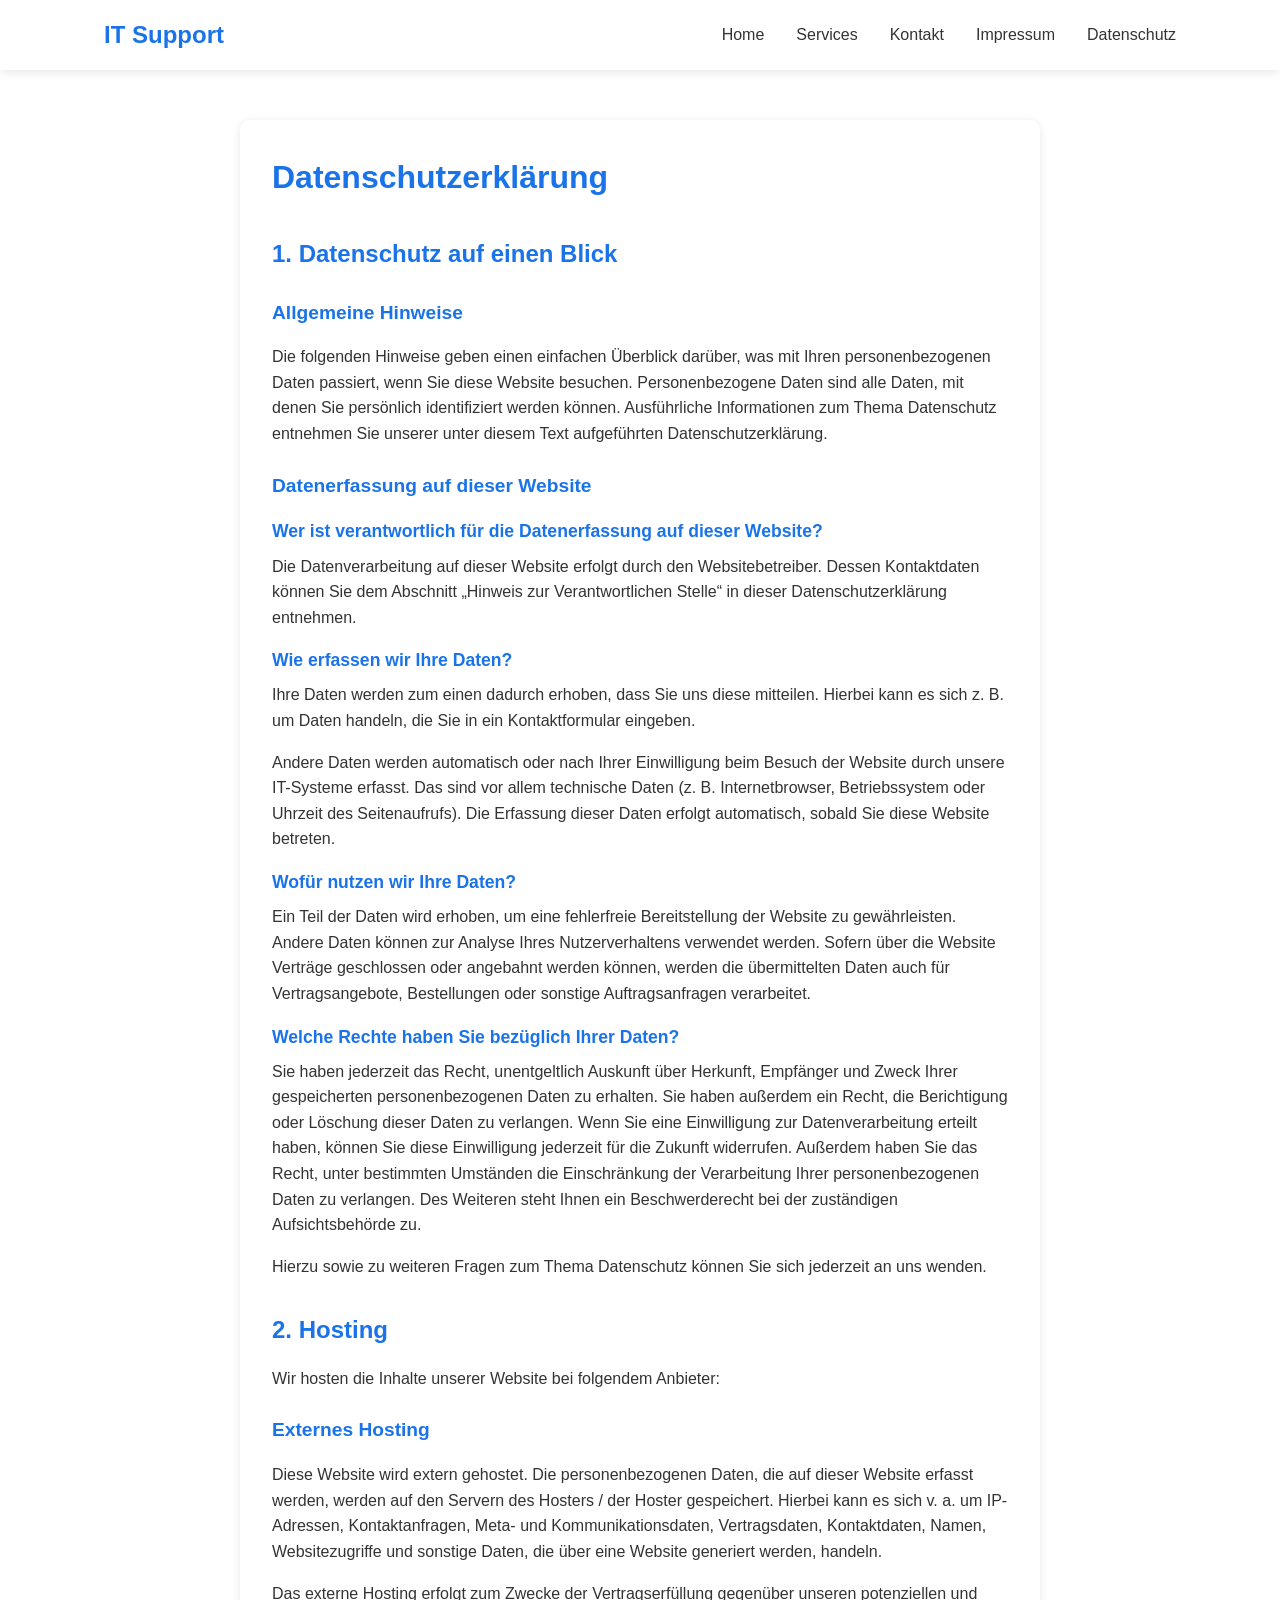
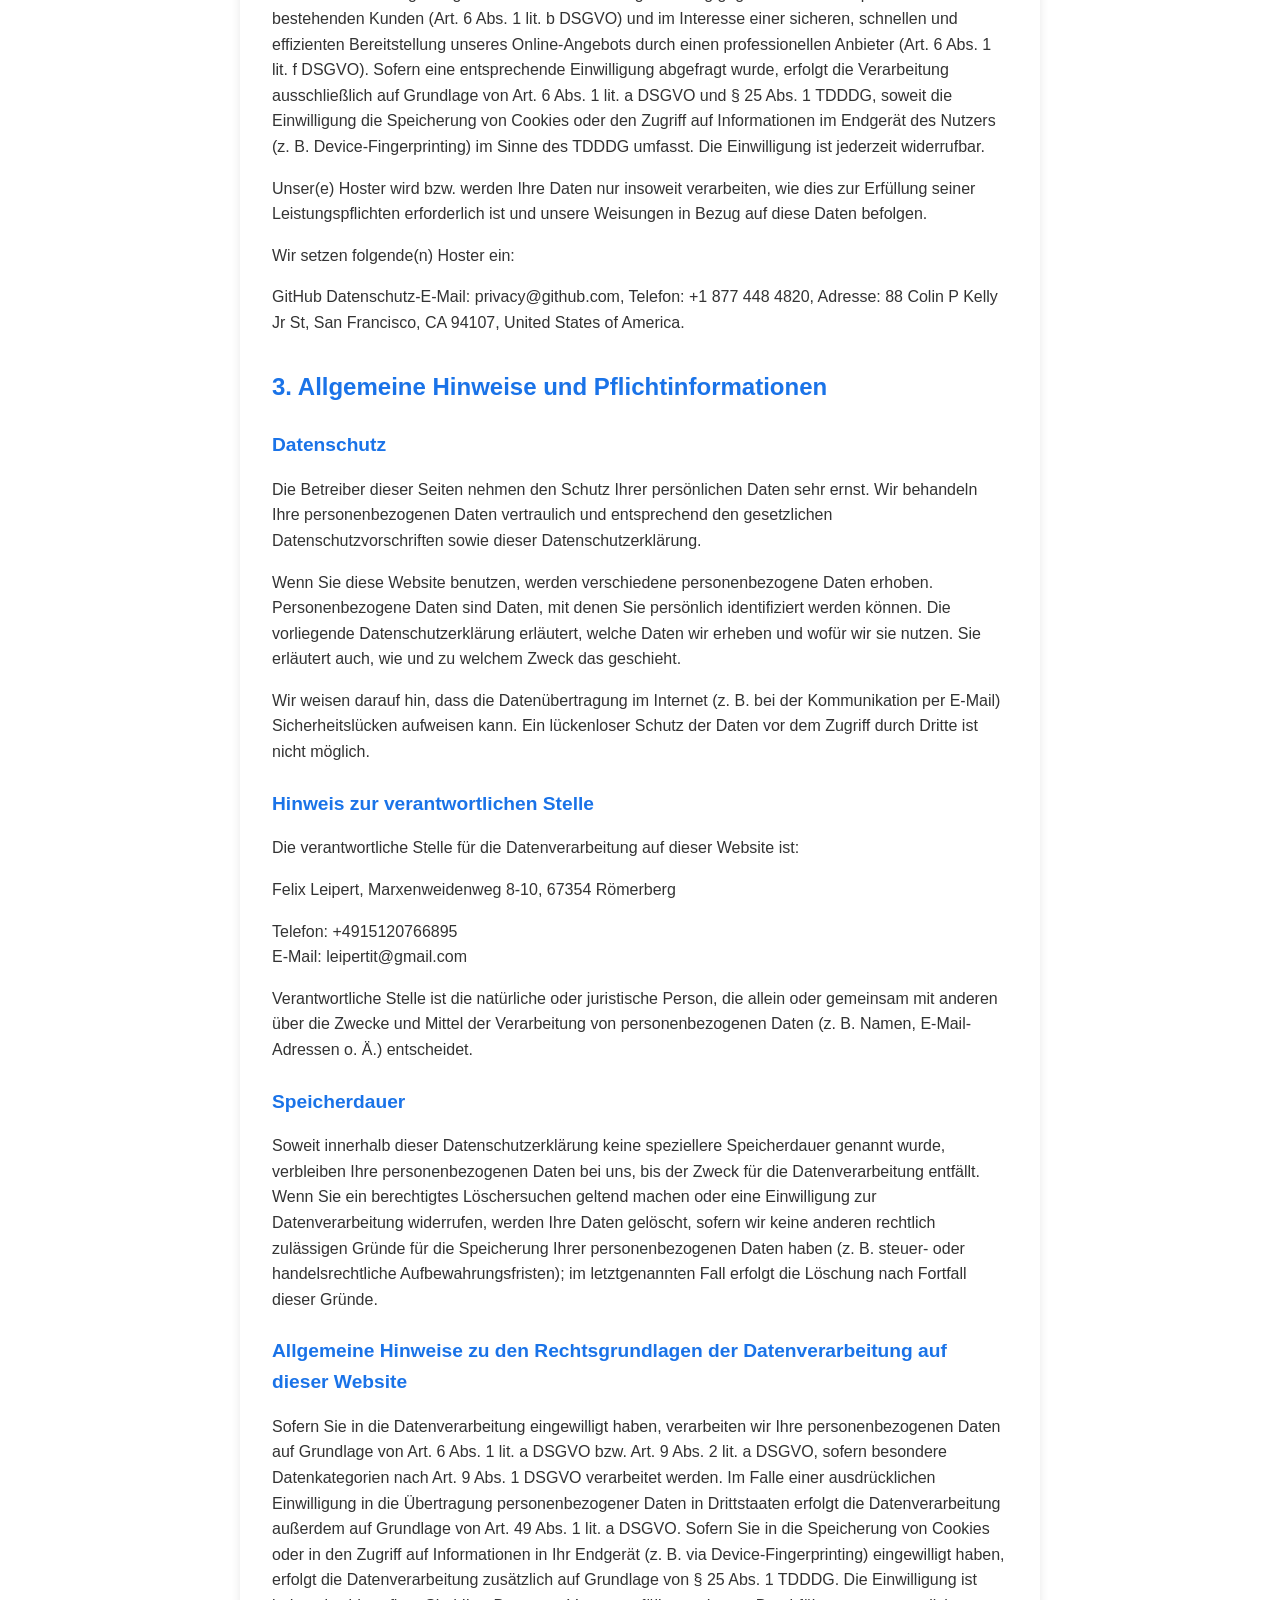
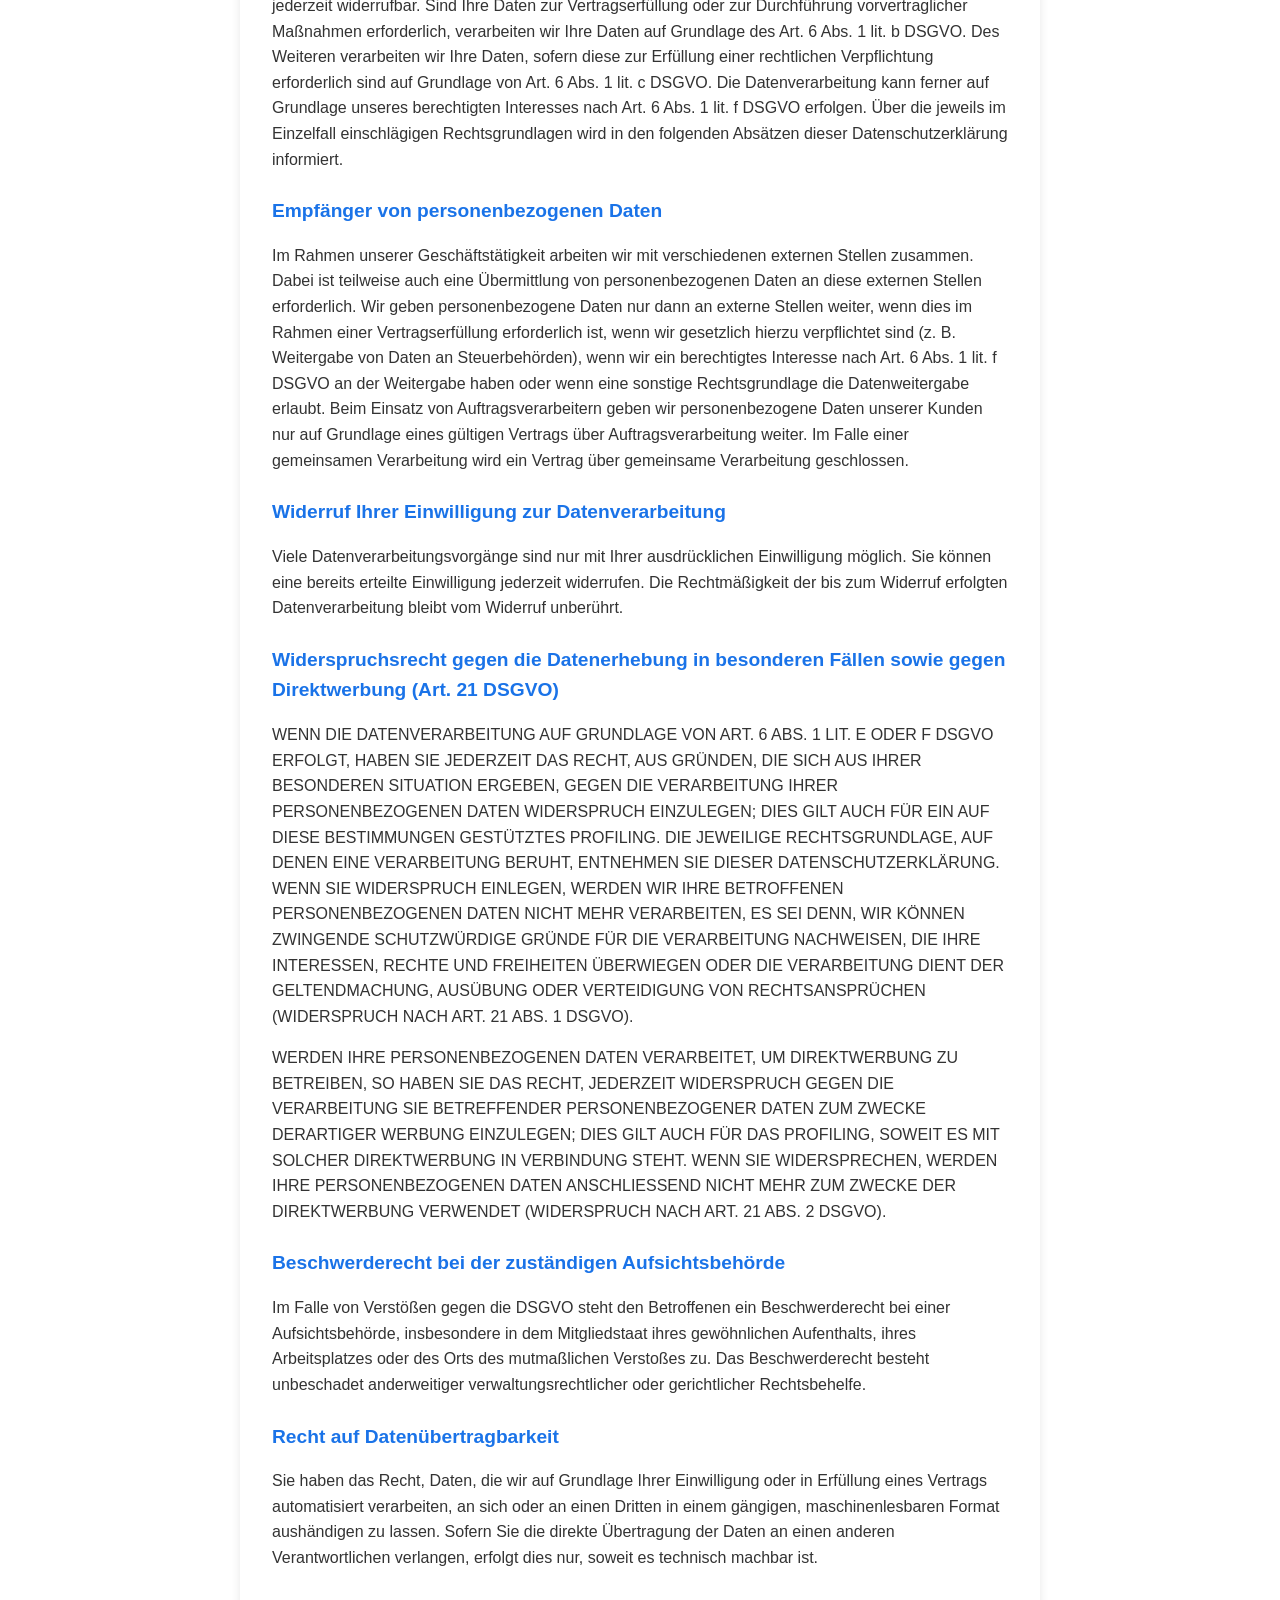
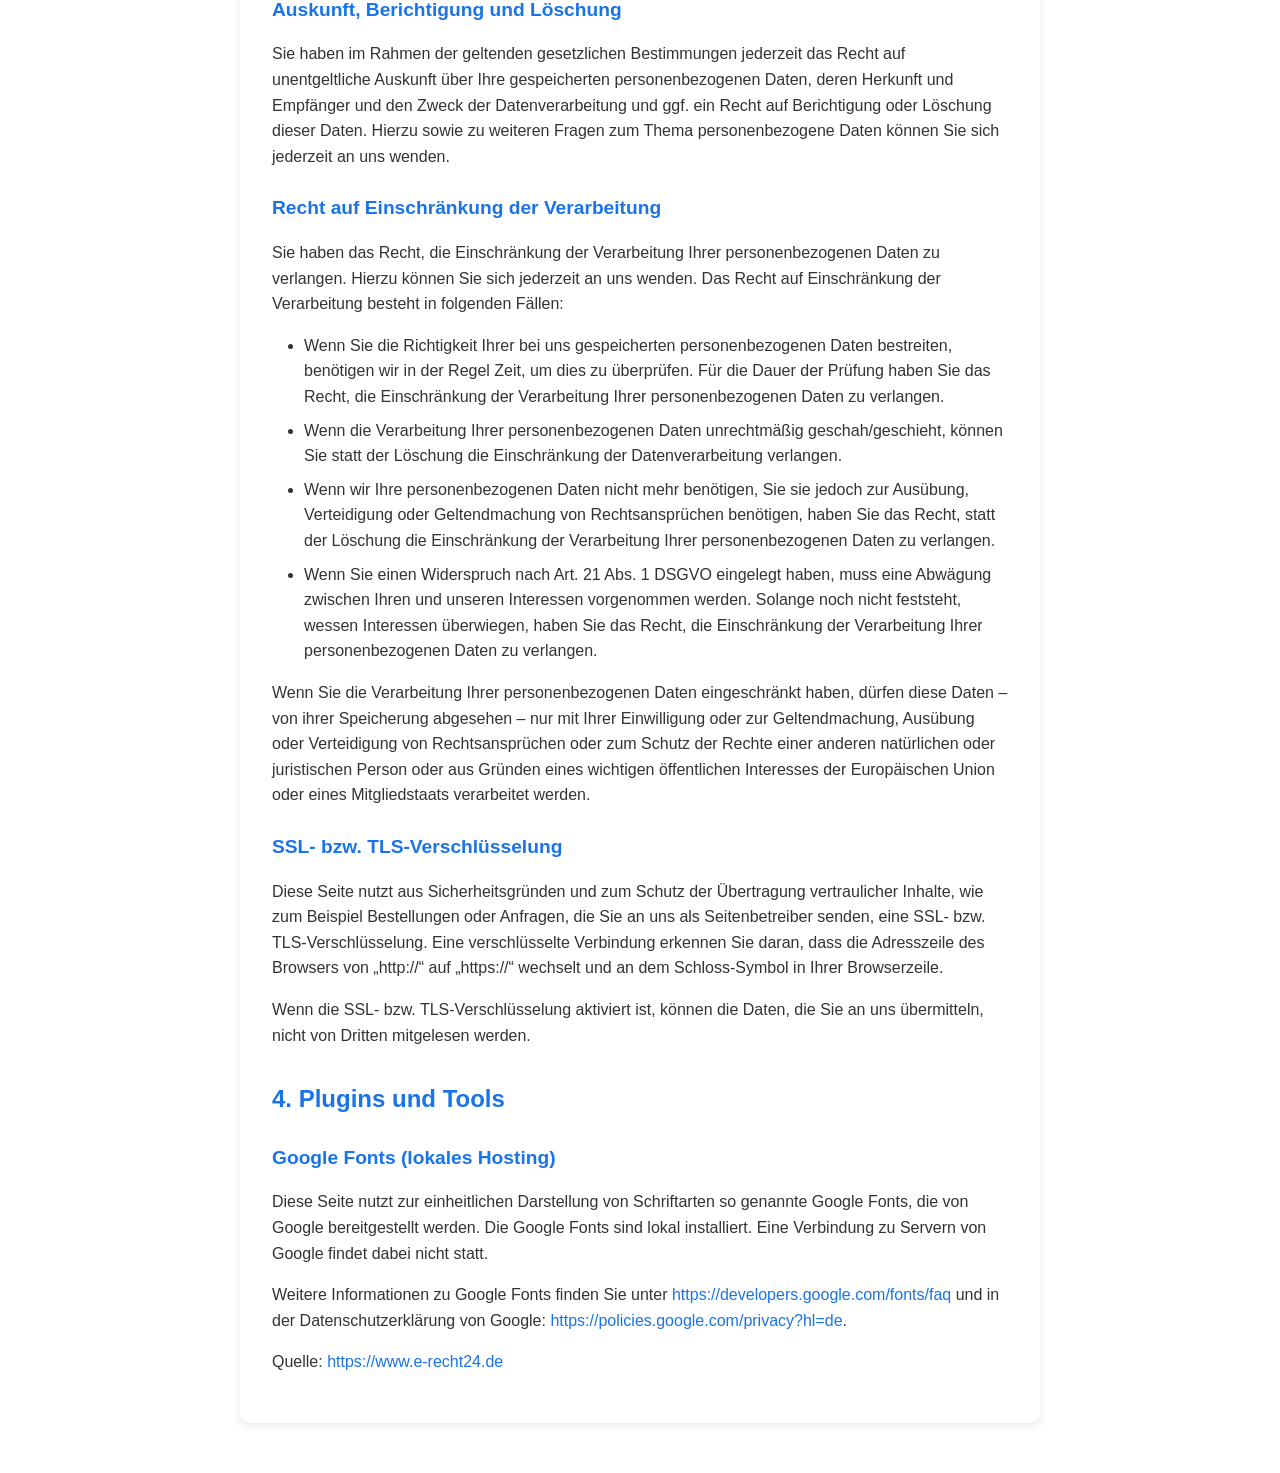
==== datenschutz.html @ c506aec6 "added datenschutz und impressum" ====
<!DOCTYPE html>
<html lang="de">
<head>
    <meta charset="UTF-8">
    <meta name="viewport" content="width=device-width, initial-scale=1.0">
    <title>Datenschutzerklärung - IT Support Services</title>
    <link rel="stylesheet" href="styles.css">
    <style>
        .datenschutz-content {
            max-width: 800px;
            margin: 120px auto 50px;
            padding: 2rem;
            background-color: var(--white);
            border-radius: 10px;
            box-shadow: 0 2px 10px rgba(0,0,0,0.1);
        }

        .datenschutz-content h1 {
            color: var(--primary-blue);
            margin-bottom: 2rem;
        }

        .datenschutz-content h2 {
            color: var(--primary-blue);
            margin: 2rem 0 1rem;
            font-size: 1.5rem;
        }

        .datenschutz-content h3 {
            color: var(--primary-blue);
            margin: 1.5rem 0 1rem;
            font-size: 1.2rem;
        }

        .datenschutz-content h4 {
            color: var(--primary-blue);
            margin: 1rem 0 0.5rem;
            font-size: 1.1rem;
        }

        .datenschutz-content p {
            margin-bottom: 1rem;
            line-height: 1.6;
        }

        .datenschutz-content ul {
            margin: 1rem 0;
            padding-left: 2rem;
        }

        .datenschutz-content li {
            margin-bottom: 0.5rem;
            line-height: 1.6;
        }

        .datenschutz-content a {
            color: var(--primary-blue);
            text-decoration: none;
            transition: color 0.3s ease;
        }

        .datenschutz-content a:hover {
            color: var(--secondary-blue);
        }
    </style>
</head>
<body>
    <header>
        <nav>
            <div class="logo">IT Support</div>
            <div class="hamburger">
                <span></span>
                <span></span>
                <span></span>
            </div>
            <div class="nav-links">
                <a href="index.html#home">Home</a>
                <a href="index.html#services">Services</a>
                <a href="index.html#contact">Kontakt</a>
                <a href="impressum.html">Impressum</a>
                <a href="datenschutz.html">Datenschutz</a>
            </div>
        </nav>
    </header>

    <main class="datenschutz-content">
        <h1>Datenschutz&shy;erkl&auml;rung</h1>
        <h2>1. Datenschutz auf einen Blick</h2>
        <h3>Allgemeine Hinweise</h3>
        <p>Die folgenden Hinweise geben einen einfachen &Uuml;berblick dar&uuml;ber, was mit Ihren personenbezogenen Daten passiert, wenn Sie diese Website besuchen. Personenbezogene Daten sind alle Daten, mit denen Sie pers&ouml;nlich identifiziert werden k&ouml;nnen. Ausf&uuml;hrliche Informationen zum Thema Datenschutz entnehmen Sie unserer unter diesem Text aufgef&uuml;hrten Datenschutzerkl&auml;rung.</p>

        <h3>Datenerfassung auf dieser Website</h3>
        <h4>Wer ist verantwortlich f&uuml;r die Datenerfassung auf dieser Website?</h4>
        <p>Die Datenverarbeitung auf dieser Website erfolgt durch den Websitebetreiber. Dessen Kontaktdaten k&ouml;nnen Sie dem Abschnitt &bdquo;Hinweis zur Verantwortlichen Stelle&ldquo; in dieser Datenschutzerkl&auml;rung entnehmen.</p>

        <h4>Wie erfassen wir Ihre Daten?</h4>
        <p>Ihre Daten werden zum einen dadurch erhoben, dass Sie uns diese mitteilen. Hierbei kann es sich z.&nbsp;B. um Daten handeln, die Sie in ein Kontaktformular eingeben.</p>
        <p>Andere Daten werden automatisch oder nach Ihrer Einwilligung beim Besuch der Website durch unsere IT-Systeme erfasst. Das sind vor allem technische Daten (z.&nbsp;B. Internetbrowser, Betriebssystem oder Uhrzeit des Seitenaufrufs). Die Erfassung dieser Daten erfolgt automatisch, sobald Sie diese Website betreten.</p>

        <h4>Wof&uuml;r nutzen wir Ihre Daten?</h4>
        <p>Ein Teil der Daten wird erhoben, um eine fehlerfreie Bereitstellung der Website zu gew&auml;hrleisten. Andere Daten k&ouml;nnen zur Analyse Ihres Nutzerverhaltens verwendet werden. Sofern &uuml;ber die Website Vertr&auml;ge geschlossen oder angebahnt werden k&ouml;nnen, werden die &uuml;bermittelten Daten auch f&uuml;r Vertragsangebote, Bestellungen oder sonstige Auftragsanfragen verarbeitet.</p>

        <h4>Welche Rechte haben Sie bez&uuml;glich Ihrer Daten?</h4>
        <p>Sie haben jederzeit das Recht, unentgeltlich Auskunft &uuml;ber Herkunft, Empf&auml;nger und Zweck Ihrer gespeicherten personenbezogenen Daten zu erhalten. Sie haben au&szlig;erdem ein Recht, die Berichtigung oder L&ouml;schung dieser Daten zu verlangen. Wenn Sie eine Einwilligung zur Datenverarbeitung erteilt haben, k&ouml;nnen Sie diese Einwilligung jederzeit f&uuml;r die Zukunft widerrufen. Au&szlig;erdem haben Sie das Recht, unter bestimmten Umst&auml;nden die Einschr&auml;nkung der Verarbeitung Ihrer personenbezogenen Daten zu verlangen. Des Weiteren steht Ihnen ein Beschwerderecht bei der zust&auml;ndigen Aufsichtsbeh&ouml;rde zu.</p>
        <p>Hierzu sowie zu weiteren Fragen zum Thema Datenschutz k&ouml;nnen Sie sich jederzeit an uns wenden.</p>

        <h2>2. Hosting</h2>
        <p>Wir hosten die Inhalte unserer Website bei folgendem Anbieter:</p>
        <h3>Externes Hosting</h3>
        <p>Diese Website wird extern gehostet. Die personenbezogenen Daten, die auf dieser Website erfasst werden, werden auf den Servern des Hosters / der Hoster gespeichert. Hierbei kann es sich v.&nbsp;a. um IP-Adressen, Kontaktanfragen, Meta- und Kommunikationsdaten, Vertragsdaten, Kontaktdaten, Namen, Websitezugriffe und sonstige Daten, die &uuml;ber eine Website generiert werden, handeln.</p>
        <p>Das externe Hosting erfolgt zum Zwecke der Vertragserf&uuml;llung gegen&uuml;ber unseren potenziellen und bestehenden Kunden (Art. 6 Abs. 1 lit. b DSGVO) und im Interesse einer sicheren, schnellen und effizienten Bereitstellung unseres Online-Angebots durch einen professionellen Anbieter (Art. 6 Abs. 1 lit. f DSGVO). Sofern eine entsprechende Einwilligung abgefragt wurde, erfolgt die Verarbeitung ausschlie&szlig;lich auf Grundlage von Art. 6 Abs. 1 lit. a DSGVO und &sect; 25 Abs. 1 TDDDG, soweit die Einwilligung die Speicherung von Cookies oder den Zugriff auf Informationen im Endger&auml;t des Nutzers (z.&nbsp;B. Device-Fingerprinting) im Sinne des TDDDG umfasst. Die Einwilligung ist jederzeit widerrufbar.</p>
        <p>Unser(e) Hoster wird bzw. werden Ihre Daten nur insoweit verarbeiten, wie dies zur Erf&uuml;llung seiner Leistungspflichten erforderlich ist und unsere Weisungen in Bezug auf diese Daten befolgen.</p>
        <p>Wir setzen folgende(n) Hoster ein:</p>
        <p>GitHub Datenschutz-E-Mail: privacy@github.com, Telefon: +1 877 448 4820, Adresse: 88 Colin P Kelly Jr St, San Francisco, CA 94107, United States of America.</p>

        <h2>3. Allgemeine Hinweise und Pflicht&shy;informationen</h2>
        <h3>Datenschutz</h3>
        <p>Die Betreiber dieser Seiten nehmen den Schutz Ihrer pers&ouml;nlichen Daten sehr ernst. Wir behandeln Ihre personenbezogenen Daten vertraulich und entsprechend den gesetzlichen Datenschutzvorschriften sowie dieser Datenschutzerkl&auml;rung.</p>
        <p>Wenn Sie diese Website benutzen, werden verschiedene personenbezogene Daten erhoben. Personenbezogene Daten sind Daten, mit denen Sie pers&ouml;nlich identifiziert werden k&ouml;nnen. Die vorliegende Datenschutzerkl&auml;rung erl&auml;utert, welche Daten wir erheben und wof&uuml;r wir sie nutzen. Sie erl&auml;utert auch, wie und zu welchem Zweck das geschieht.</p>
        <p>Wir weisen darauf hin, dass die Daten&uuml;bertragung im Internet (z.&nbsp;B. bei der Kommunikation per E-Mail) Sicherheitsl&uuml;cken aufweisen kann. Ein l&uuml;ckenloser Schutz der Daten vor dem Zugriff durch Dritte ist nicht m&ouml;glich.</p>

        <h3>Hinweis zur verantwortlichen Stelle</h3>
        <p>Die verantwortliche Stelle f&uuml;r die Datenverarbeitung auf dieser Website ist:</p>
        <p>Felix Leipert, Marxenweidenweg 8-10, 67354 R&ouml;merberg</p>
        <p>Telefon: +4915120766895<br />
        E-Mail: leipertit@gmail.com</p>
        <p>Verantwortliche Stelle ist die nat&uuml;rliche oder juristische Person, die allein oder gemeinsam mit anderen &uuml;ber die Zwecke und Mittel der Verarbeitung von personenbezogenen Daten (z.&nbsp;B. Namen, E-Mail-Adressen o. &Auml;.) entscheidet.</p>

        <h3>Speicherdauer</h3>
        <p>Soweit innerhalb dieser Datenschutzerkl&auml;rung keine speziellere Speicherdauer genannt wurde, verbleiben Ihre personenbezogenen Daten bei uns, bis der Zweck f&uuml;r die Datenverarbeitung entf&auml;llt. Wenn Sie ein berechtigtes L&ouml;schersuchen geltend machen oder eine Einwilligung zur Datenverarbeitung widerrufen, werden Ihre Daten gel&ouml;scht, sofern wir keine anderen rechtlich zul&auml;ssigen Gr&uuml;nde f&uuml;r die Speicherung Ihrer personenbezogenen Daten haben (z.&nbsp;B. steuer- oder handelsrechtliche Aufbewahrungsfristen); im letztgenannten Fall erfolgt die L&ouml;schung nach Fortfall dieser Gr&uuml;nde.</p>

        <h3>Allgemeine Hinweise zu den Rechtsgrundlagen der Datenverarbeitung auf dieser Website</h3>
        <p>Sofern Sie in die Datenverarbeitung eingewilligt haben, verarbeiten wir Ihre personenbezogenen Daten auf Grundlage von Art. 6 Abs. 1 lit. a DSGVO bzw. Art. 9 Abs. 2 lit. a DSGVO, sofern besondere Datenkategorien nach Art. 9 Abs. 1 DSGVO verarbeitet werden. Im Falle einer ausdr&uuml;cklichen Einwilligung in die &Uuml;bertragung personenbezogener Daten in Drittstaaten erfolgt die Datenverarbeitung au&szlig;erdem auf Grundlage von Art. 49 Abs. 1 lit. a DSGVO. Sofern Sie in die Speicherung von Cookies oder in den Zugriff auf Informationen in Ihr Endger&auml;t (z.&nbsp;B. via Device-Fingerprinting) eingewilligt haben, erfolgt die Datenverarbeitung zus&auml;tzlich auf Grundlage von &sect; 25 Abs. 1 TDDDG. Die Einwilligung ist jederzeit widerrufbar. Sind Ihre Daten zur Vertragserf&uuml;llung oder zur Durchf&uuml;hrung vorvertraglicher Ma&szlig;nahmen erforderlich, verarbeiten wir Ihre Daten auf Grundlage des Art. 6 Abs. 1 lit. b DSGVO. Des Weiteren verarbeiten wir Ihre Daten, sofern diese zur Erf&uuml;llung einer rechtlichen Verpflichtung erforderlich sind auf Grundlage von Art. 6 Abs. 1 lit. c DSGVO. Die Datenverarbeitung kann ferner auf Grundlage unseres berechtigten Interesses nach Art. 6 Abs. 1 lit. f DSGVO erfolgen. &Uuml;ber die jeweils im Einzelfall einschl&auml;gigen Rechtsgrundlagen wird in den folgenden Abs&auml;tzen dieser Datenschutzerkl&auml;rung informiert.</p>

        <h3>Empf&auml;nger von personenbezogenen Daten</h3>
        <p>Im Rahmen unserer Gesch&auml;ftst&auml;tigkeit arbeiten wir mit verschiedenen externen Stellen zusammen. Dabei ist teilweise auch eine &Uuml;bermittlung von personenbezogenen Daten an diese externen Stellen erforderlich. Wir geben personenbezogene Daten nur dann an externe Stellen weiter, wenn dies im Rahmen einer Vertragserf&uuml;llung erforderlich ist, wenn wir gesetzlich hierzu verpflichtet sind (z.&nbsp;B. Weitergabe von Daten an Steuerbeh&ouml;rden), wenn wir ein berechtigtes Interesse nach Art. 6 Abs. 1 lit. f DSGVO an der Weitergabe haben oder wenn eine sonstige Rechtsgrundlage die Datenweitergabe erlaubt. Beim Einsatz von Auftragsverarbeitern geben wir personenbezogene Daten unserer Kunden nur auf Grundlage eines g&uuml;ltigen Vertrags &uuml;ber Auftragsverarbeitung weiter. Im Falle einer gemeinsamen Verarbeitung wird ein Vertrag &uuml;ber gemeinsame Verarbeitung geschlossen.</p>

        <h3>Widerruf Ihrer Einwilligung zur Datenverarbeitung</h3>
        <p>Viele Datenverarbeitungsvorg&auml;nge sind nur mit Ihrer ausdr&uuml;cklichen Einwilligung m&ouml;glich. Sie k&ouml;nnen eine bereits erteilte Einwilligung jederzeit widerrufen. Die Rechtm&auml;&szlig;igkeit der bis zum Widerruf erfolgten Datenverarbeitung bleibt vom Widerruf unber&uuml;hrt.</p>

        <h3>Widerspruchsrecht gegen die Datenerhebung in besonderen F&auml;llen sowie gegen Direktwerbung (Art. 21 DSGVO)</h3>
        <p>WENN DIE DATENVERARBEITUNG AUF GRUNDLAGE VON ART. 6 ABS. 1 LIT. E ODER F DSGVO ERFOLGT, HABEN SIE JEDERZEIT DAS RECHT, AUS GR&Uuml;NDEN, DIE SICH AUS IHRER BESONDEREN SITUATION ERGEBEN, GEGEN DIE VERARBEITUNG IHRER PERSONENBEZOGENEN DATEN WIDERSPRUCH EINZULEGEN; DIES GILT AUCH F&Uuml;R EIN AUF DIESE BESTIMMUNGEN GEST&Uuml;TZTES PROFILING. DIE JEWEILIGE RECHTSGRUNDLAGE, AUF DENEN EINE VERARBEITUNG BERUHT, ENTNEHMEN SIE DIESER DATENSCHUTZERKL&Auml;RUNG. WENN SIE WIDERSPRUCH EINLEGEN, WERDEN WIR IHRE BETROFFENEN PERSONENBEZOGENEN DATEN NICHT MEHR VERARBEITEN, ES SEI DENN, WIR K&Ouml;NNEN ZWINGENDE SCHUTZW&Uuml;RDIGE GR&Uuml;NDE F&Uuml;R DIE VERARBEITUNG NACHWEISEN, DIE IHRE INTERESSEN, RECHTE UND FREIHEITEN &Uuml;BERWIEGEN ODER DIE VERARBEITUNG DIENT DER GELTENDMACHUNG, AUS&Uuml;BUNG ODER VERTEIDIGUNG VON RECHTSANSPR&Uuml;CHEN (WIDERSPRUCH NACH ART. 21 ABS. 1 DSGVO).</p>
        <p>WERDEN IHRE PERSONENBEZOGENEN DATEN VERARBEITET, UM DIREKTWERBUNG ZU BETREIBEN, SO HABEN SIE DAS RECHT, JEDERZEIT WIDERSPRUCH GEGEN DIE VERARBEITUNG SIE BETREFFENDER PERSONENBEZOGENER DATEN ZUM ZWECKE DERARTIGER WERBUNG EINZULEGEN; DIES GILT AUCH F&Uuml;R DAS PROFILING, SOWEIT ES MIT SOLCHER DIREKTWERBUNG IN VERBINDUNG STEHT. WENN SIE WIDERSPRECHEN, WERDEN IHRE PERSONENBEZOGENEN DATEN ANSCHLIESSEND NICHT MEHR ZUM ZWECKE DER DIREKTWERBUNG VERWENDET (WIDERSPRUCH NACH ART. 21 ABS. 2 DSGVO).</p>

        <h3>Beschwerde&shy;recht bei der zust&auml;ndigen Aufsichts&shy;beh&ouml;rde</h3>
        <p>Im Falle von Verst&ouml;&szlig;en gegen die DSGVO steht den Betroffenen ein Beschwerderecht bei einer Aufsichtsbeh&ouml;rde, insbesondere in dem Mitgliedstaat ihres gew&ouml;hnlichen Aufenthalts, ihres Arbeitsplatzes oder des Orts des mutma&szlig;lichen Versto&szlig;es zu. Das Beschwerderecht besteht unbeschadet anderweitiger verwaltungsrechtlicher oder gerichtlicher Rechtsbehelfe.</p>

        <h3>Recht auf Daten&shy;&uuml;bertrag&shy;barkeit</h3>
        <p>Sie haben das Recht, Daten, die wir auf Grundlage Ihrer Einwilligung oder in Erf&uuml;llung eines Vertrags automatisiert verarbeiten, an sich oder an einen Dritten in einem g&auml;ngigen, maschinenlesbaren Format aush&auml;ndigen zu lassen. Sofern Sie die direkte &Uuml;bertragung der Daten an einen anderen Verantwortlichen verlangen, erfolgt dies nur, soweit es technisch machbar ist.</p>

        <h3>Auskunft, Berichtigung und L&ouml;schung</h3>
        <p>Sie haben im Rahmen der geltenden gesetzlichen Bestimmungen jederzeit das Recht auf unentgeltliche Auskunft &uuml;ber Ihre gespeicherten personenbezogenen Daten, deren Herkunft und Empf&auml;nger und den Zweck der Datenverarbeitung und ggf. ein Recht auf Berichtigung oder L&ouml;schung dieser Daten. Hierzu sowie zu weiteren Fragen zum Thema personenbezogene Daten k&ouml;nnen Sie sich jederzeit an uns wenden.</p>

        <h3>Recht auf Einschr&auml;nkung der Verarbeitung</h3>
        <p>Sie haben das Recht, die Einschr&auml;nkung der Verarbeitung Ihrer personenbezogenen Daten zu verlangen. Hierzu k&ouml;nnen Sie sich jederzeit an uns wenden. Das Recht auf Einschr&auml;nkung der Verarbeitung besteht in folgenden F&auml;llen:</p>
        <ul>
            <li>Wenn Sie die Richtigkeit Ihrer bei uns gespeicherten personenbezogenen Daten bestreiten, ben&ouml;tigen wir in der Regel Zeit, um dies zu &uuml;berpr&uuml;fen. F&uuml;r die Dauer der Pr&uuml;fung haben Sie das Recht, die Einschr&auml;nkung der Verarbeitung Ihrer personenbezogenen Daten zu verlangen.</li>
            <li>Wenn die Verarbeitung Ihrer personenbezogenen Daten unrechtm&auml;&szlig;ig geschah/geschieht, k&ouml;nnen Sie statt der L&ouml;schung die Einschr&auml;nkung der Datenverarbeitung verlangen.</li>
            <li>Wenn wir Ihre personenbezogenen Daten nicht mehr ben&ouml;tigen, Sie sie jedoch zur Aus&uuml;bung, Verteidigung oder Geltendmachung von Rechtsanspr&uuml;chen ben&ouml;tigen, haben Sie das Recht, statt der L&ouml;schung die Einschr&auml;nkung der Verarbeitung Ihrer personenbezogenen Daten zu verlangen.</li>
            <li>Wenn Sie einen Widerspruch nach Art. 21 Abs. 1 DSGVO eingelegt haben, muss eine Abw&auml;gung zwischen Ihren und unseren Interessen vorgenommen werden. Solange noch nicht feststeht, wessen Interessen &uuml;berwiegen, haben Sie das Recht, die Einschr&auml;nkung der Verarbeitung Ihrer personenbezogenen Daten zu verlangen.</li>
        </ul>
        <p>Wenn Sie die Verarbeitung Ihrer personenbezogenen Daten eingeschr&auml;nkt haben, d&uuml;rfen diese Daten &ndash; von ihrer Speicherung abgesehen &ndash; nur mit Ihrer Einwilligung oder zur Geltendmachung, Aus&uuml;bung oder Verteidigung von Rechtsanspr&uuml;chen oder zum Schutz der Rechte einer anderen nat&uuml;rlichen oder juristischen Person oder aus Gr&uuml;nden eines wichtigen &ouml;ffentlichen Interesses der Europ&auml;ischen Union oder eines Mitgliedstaats verarbeitet werden.</p>

        <h3>SSL- bzw. TLS-Verschl&uuml;sselung</h3>
        <p>Diese Seite nutzt aus Sicherheitsgr&uuml;nden und zum Schutz der &Uuml;bertragung vertraulicher Inhalte, wie zum Beispiel Bestellungen oder Anfragen, die Sie an uns als Seitenbetreiber senden, eine SSL- bzw. TLS-Verschl&uuml;sselung. Eine verschl&uuml;sselte Verbindung erkennen Sie daran, dass die Adresszeile des Browsers von &bdquo;http://&ldquo; auf &bdquo;https://&ldquo; wechselt und an dem Schloss-Symbol in Ihrer Browserzeile.</p>
        <p>Wenn die SSL- bzw. TLS-Verschl&uuml;sselung aktiviert ist, k&ouml;nnen die Daten, die Sie an uns &uuml;bermitteln, nicht von Dritten mitgelesen werden.</p>

        <h2>4. Plugins und Tools</h2>
        <h3>Google Fonts (lokales Hosting)</h3>
        <p>Diese Seite nutzt zur einheitlichen Darstellung von Schriftarten so genannte Google Fonts, die von Google bereitgestellt werden. Die Google Fonts sind lokal installiert. Eine Verbindung zu Servern von Google findet dabei nicht statt.</p>
        <p>Weitere Informationen zu Google Fonts finden Sie unter <a href="https://developers.google.com/fonts/faq" target="_blank" rel="noopener noreferrer">https://developers.google.com/fonts/faq</a> und in der Datenschutzerkl&auml;rung von Google: <a href="https://policies.google.com/privacy?hl=de" target="_blank" rel="noopener noreferrer">https://policies.google.com/privacy?hl=de</a>.</p>

        <p>Quelle: <a href="https://www.e-recht24.de">https://www.e-recht24.de</a></p>
    </main>

    <script src="script.js"></script>
</body>
</html>
---- styles.css ----
html {
    scroll-behavior: smooth;
}

:root {
    --primary-blue: #1a73e8;
    --secondary-blue: #4285f4;
    --light-blue: #e8f0fe;
    --white: #ffffff;
}

* {
    margin: 0;
    padding: 0;
    box-sizing: border-box;
    font-family: 'Segoe UI', Arial, sans-serif;
}

body {
    background-color: var(--white);
    color: #333;
    line-height: 1.6;
}

/* Header Styles */
header {
    background-color: var(--white);
    box-shadow: 0 2px 10px rgba(0,0,0,0.1);
    position: fixed;
    width: 100%;
    top: 0;
    z-index: 1000;
}

nav {
    display: flex;
    justify-content: space-between;
    align-items: center;
    padding: 1rem 5%;
    max-width: 1200px;
    margin: 0 auto;
}

.logo {
    font-size: 1.5rem;
    font-weight: bold;
    color: var(--primary-blue);
}

.hamburger {
    display: none;
    flex-direction: column;
    gap: 6px;
    cursor: pointer;
}

.hamburger span {
    width: 30px;
    height: 3px;
    background-color: var(--primary-blue);
    transition: all 0.3s ease;
}

.nav-links {
    display: flex;
    gap: 2rem;
}

.nav-links a {
    text-decoration: none;
    color: #333;
    transition: color 0.3s ease;
}

.nav-links a:hover {
    color: var(--primary-blue);
}

/* Hero Section */
.hero {
    height: 100vh;
    display: flex;
    align-items: center;
    justify-content: center;
    text-align: center;
    padding: 0 1rem;
    background: linear-gradient(135deg, var(--light-blue) 0%, var(--white) 100%);
}

.hero-content {
    max-width: 800px;
    animation: fadeIn 1s ease-out;
}

.hero h1 {
    font-size: 3rem;
    color: var(--primary-blue);
    margin-bottom: 1rem;
}

.hero p {
    font-size: 1.2rem;
    margin-bottom: 2rem;
}

/* Services Section */
.services {
    padding: 5rem 1rem;
    background-color: var(--white);
}

.services-grid {
    display: grid;
    grid-template-columns: repeat(auto-fit, minmax(250px, 1fr));
    gap: 2rem;
    max-width: 1200px;
    margin: 0 auto;
}

.service-card {
    background: var(--white);
    padding: 2rem;
    border-radius: 10px;
    box-shadow: 0 4px 6px rgba(0,0,0,0.1);
    transition: transform 0.3s ease;
}

.service-card:hover {
    transform: translateY(-5px);
}

.image-placeholder {
    width: 100%;
    height: 200px;
    background-color: var(--light-blue);
    border-radius: 5px;
    margin-bottom: 1rem;
    display: flex;
    align-items: center;
    justify-content: center;
}

.image-placeholder i {
    font-size: 4rem;
    color: var(--primary-blue);
}

/* Contact Section */
.contact {
    background-color: var(--light-blue);
    padding: 5rem 1rem;
    text-align: center;
}

.contact-form {
    max-width: 600px;
    margin: 0 auto;
}

.contact-form input,
.contact-form textarea {
    width: 100%;
    padding: 0.8rem;
    margin-bottom: 1rem;
    border: 1px solid #ddd;
    border-radius: 5px;
}

.btn {
    background-color: var(--primary-blue);
    color: var(--white);
    padding: 0.8rem 2rem;
    border: none;
    border-radius: 5px;
    cursor: pointer;
    transition: background-color 0.3s ease;
}

.btn:hover {
    background-color: var(--secondary-blue);
}

/* Animations */
@keyframes fadeIn {
    from {
        opacity: 0;
        transform: translateY(20px);
    }
    to {
        opacity: 1;
        transform: translateY(0);
    }
}

/* Responsive Design */
@media (max-width: 768px) {
    .hamburger {
        display: flex;
    }

    .nav-links {
        display: none;
        position: absolute;
        top: 100%;
        left: 0;
        width: 100%;
        background-color: var(--white);
        padding: 1rem;
        flex-direction: column;
        align-items: center;
        box-shadow: 0 2px 10px rgba(0,0,0,0.1);
    }

    .nav-links.active {
        display: flex;
    }

    .hero h1 {
        font-size: 2rem;
    }

    .services-grid {
        grid-template-columns: 1fr;
    }
}
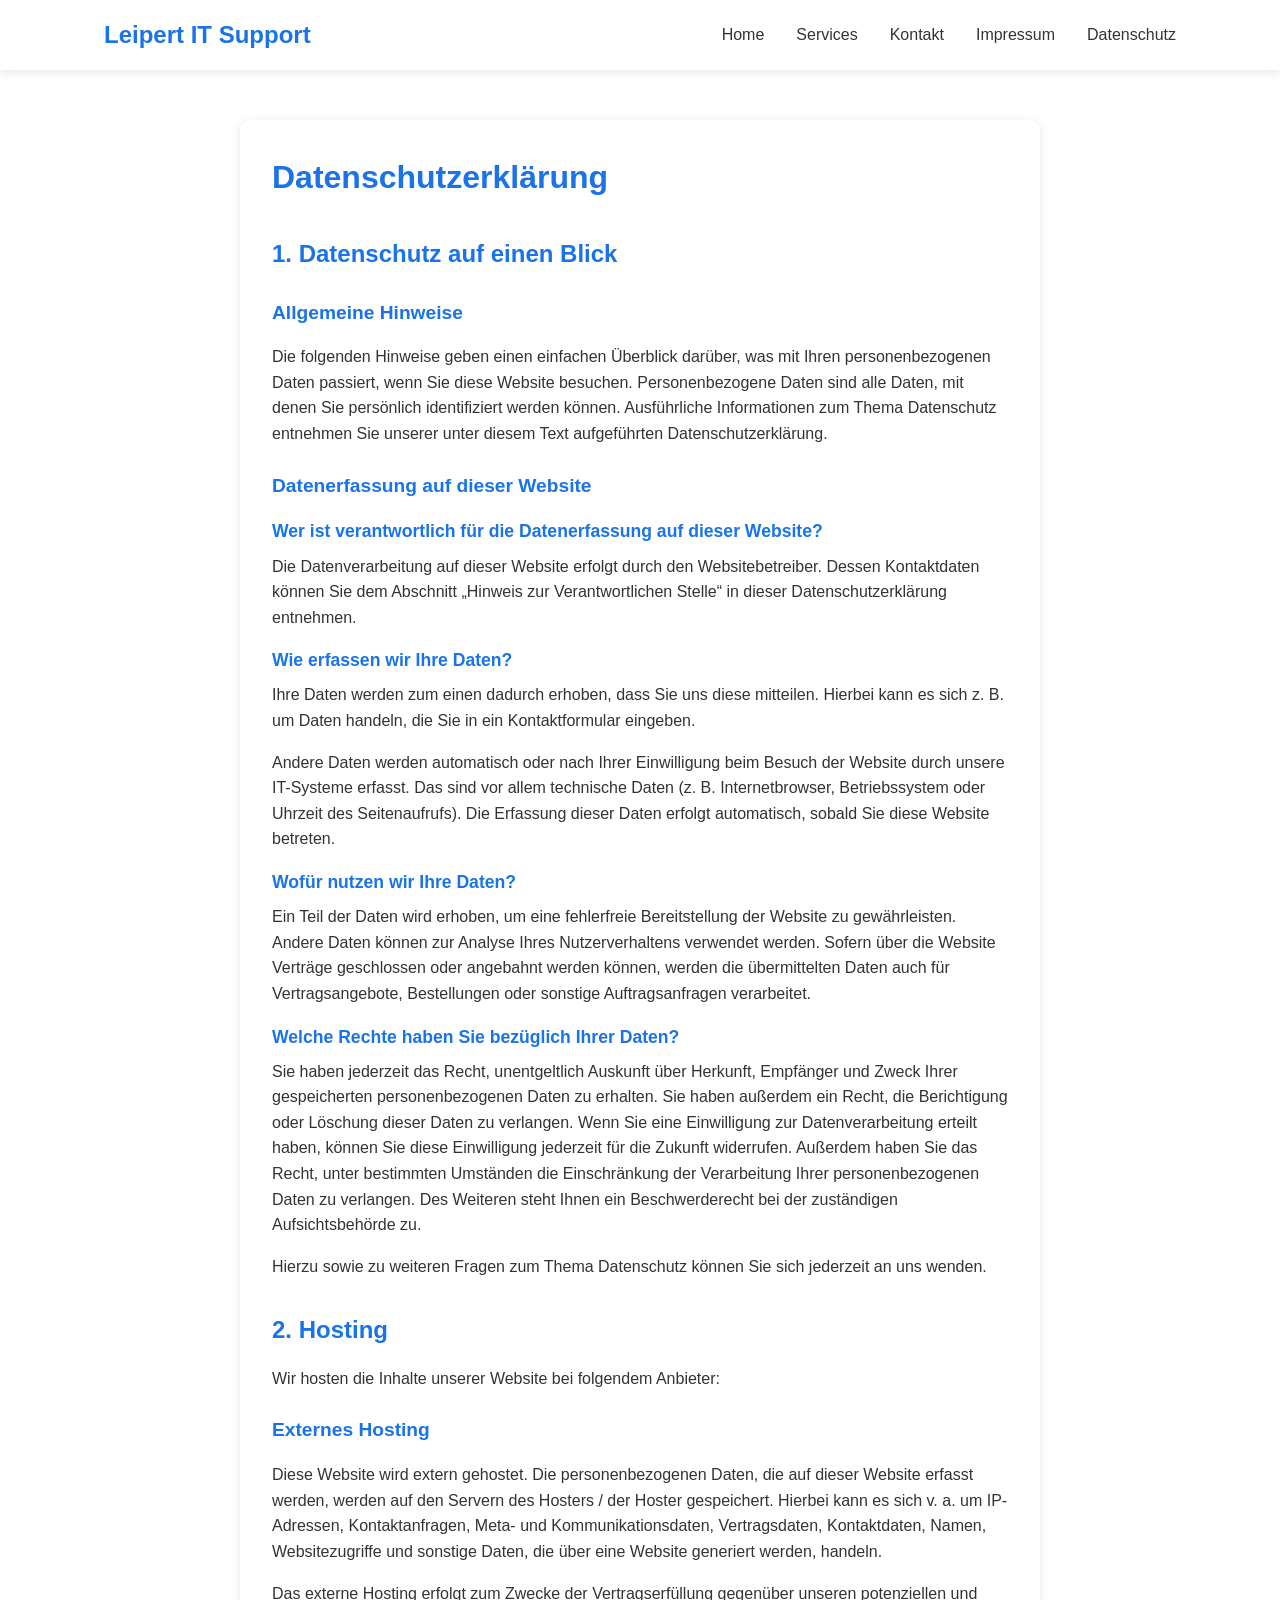
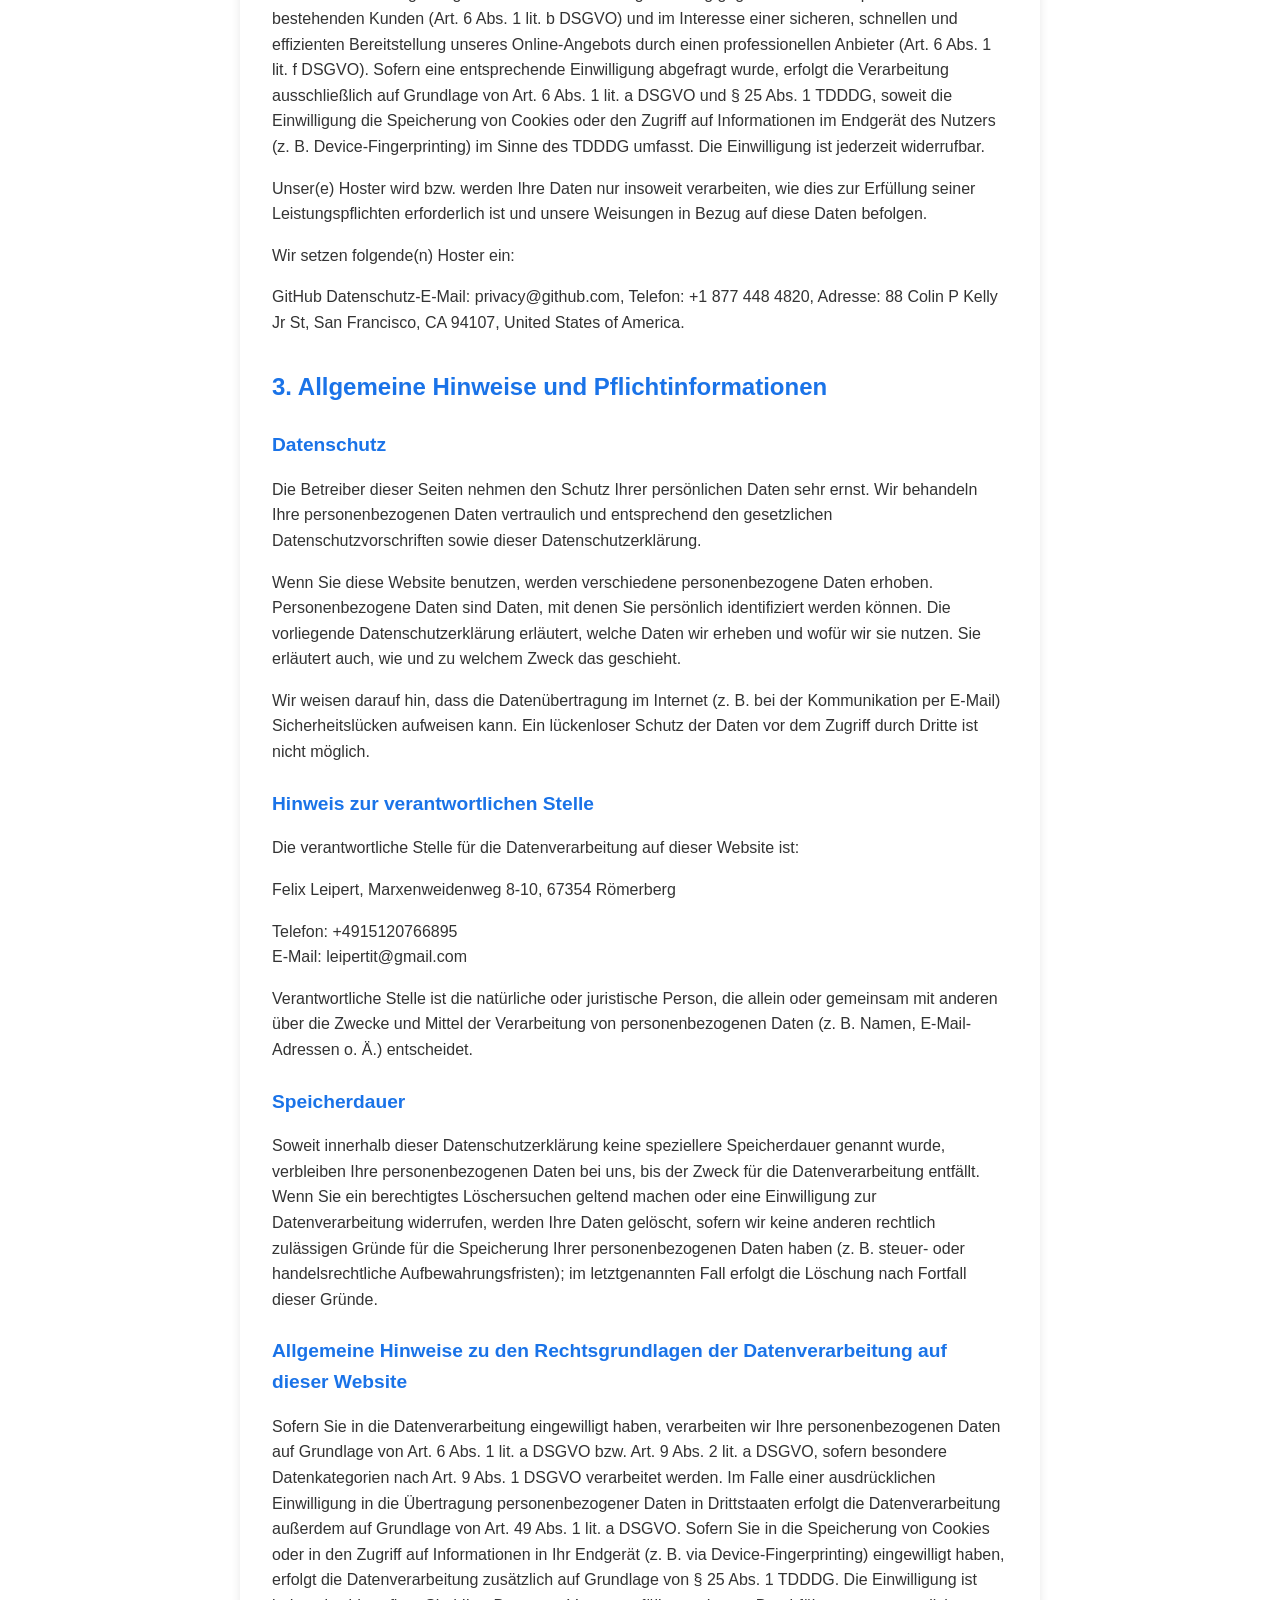
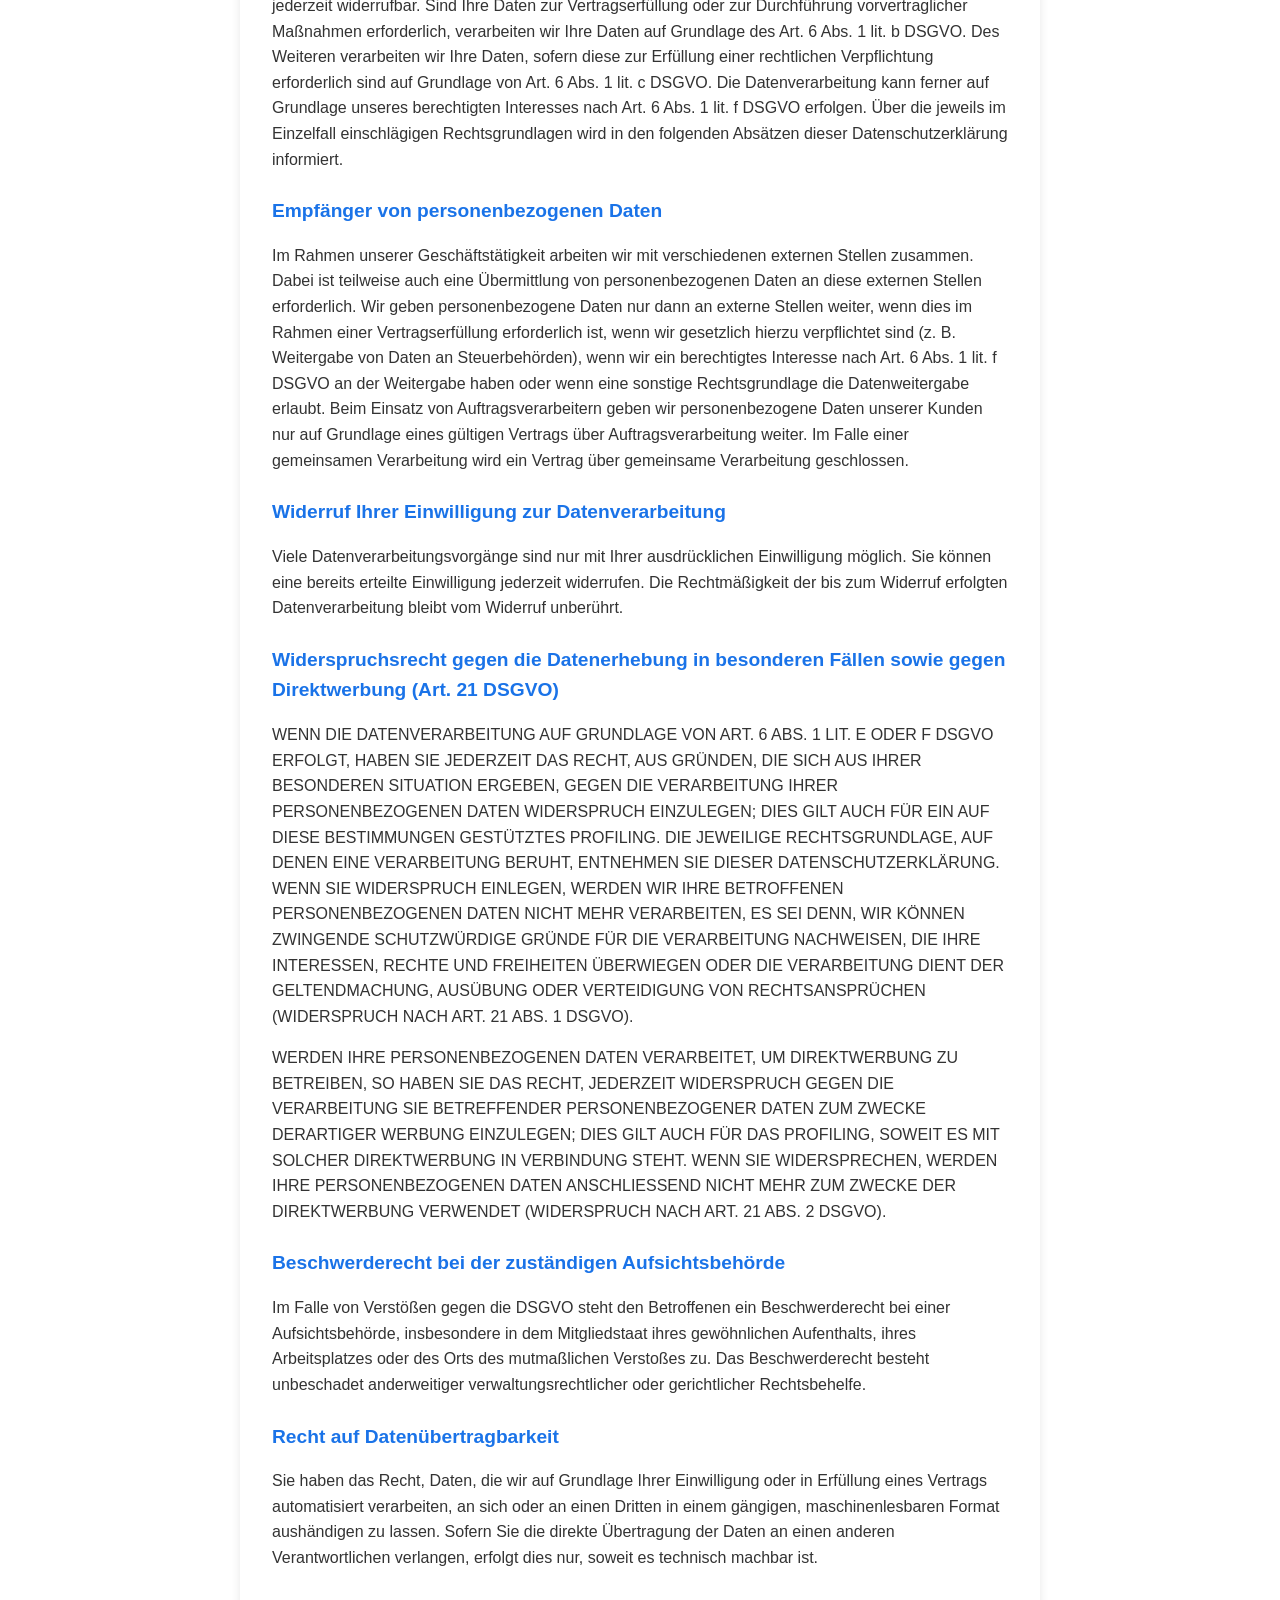
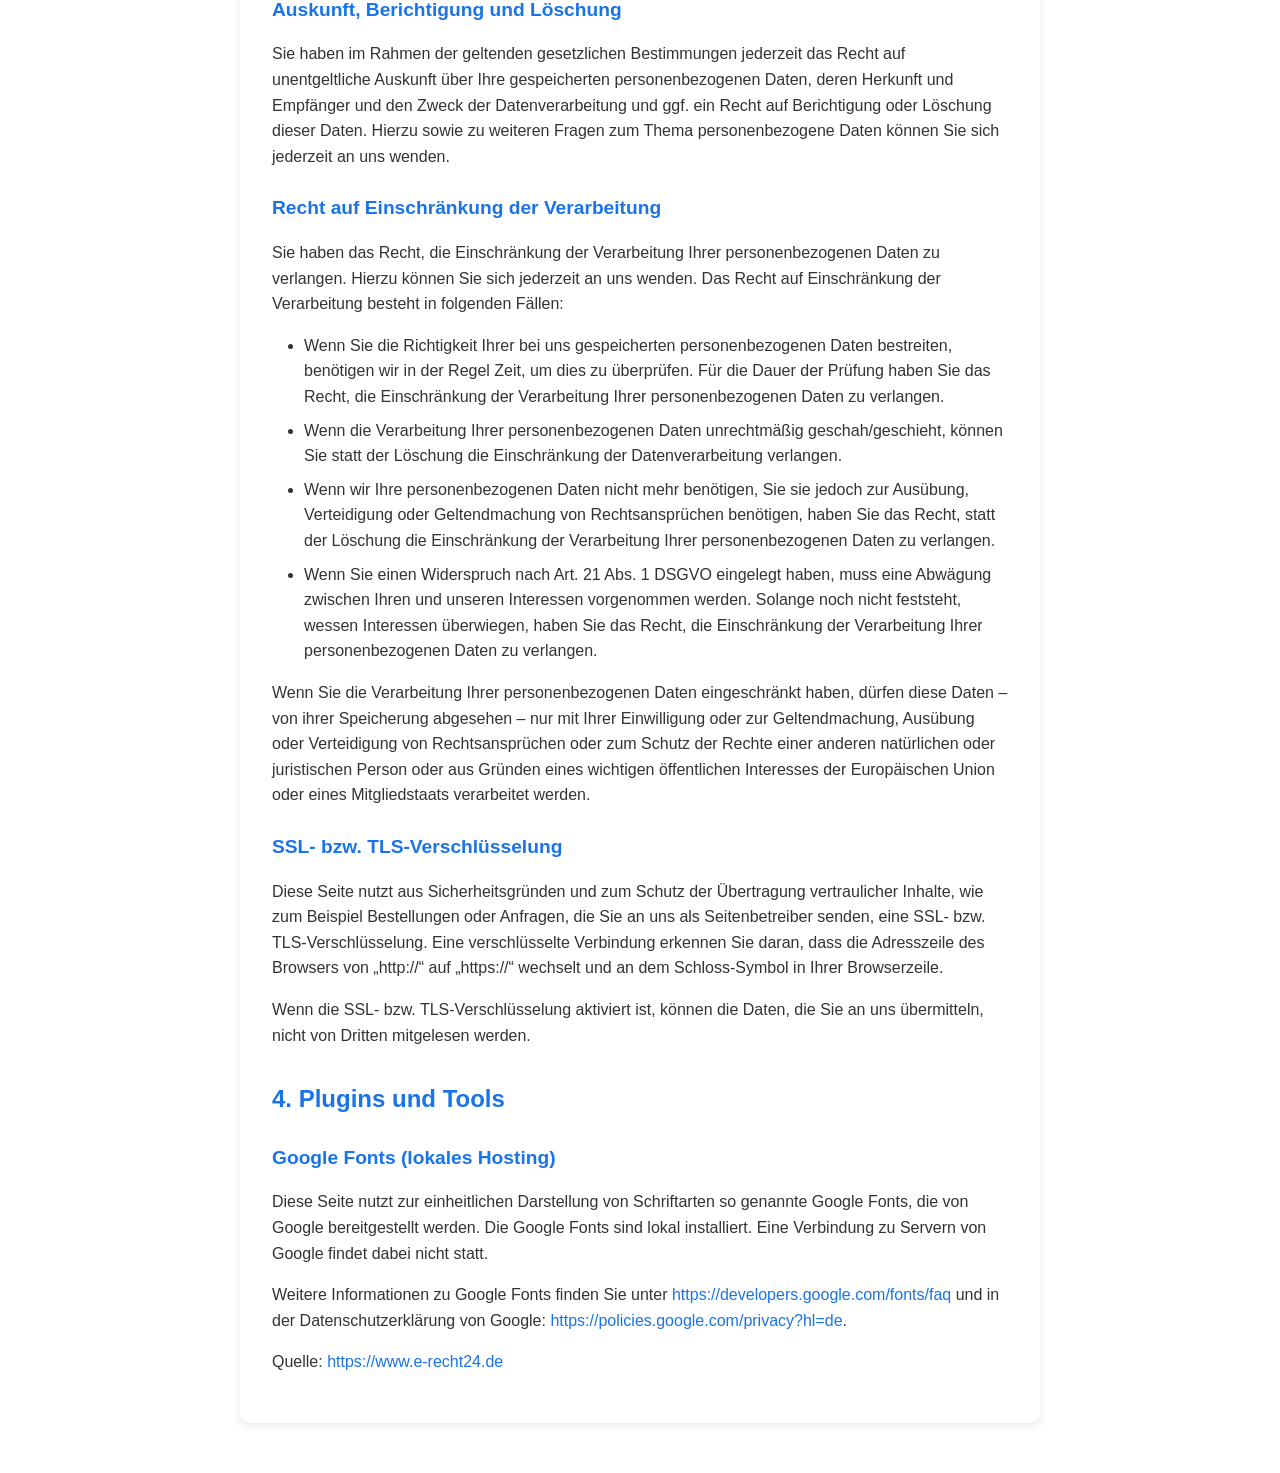
==== commit ebcc153c: "new images" ====
--- a/datenschutz.html
+++ b/datenschutz.html
@@ -67,7 +67,7 @@
 <body>
     <header>
         <nav>
-            <div class="logo">IT Support</div>
+            <div class="logo">Leipert IT Support</div>
             <div class="hamburger">
                 <span></span>
                 <span></span>
--- a/styles.css
+++ b/styles.css
@@ -140,9 +140,10 @@
     justify-content: center;
 }
 
-.image-placeholder i {
-    font-size: 4rem;
-    color: var(--primary-blue);
+.card_img {
+    width: 100%;
+    height: auto;
+    object-fit: cover;
 }
 
 /* Contact Section */
@@ -174,10 +175,16 @@
     border-radius: 5px;
     cursor: pointer;
     transition: background-color 0.3s ease;
+    text-decoration: none;
 }
 
 .btn:hover {
     background-color: var(--secondary-blue);
+}
+
+.logo_img {
+    max-width: 300px;
+    min-width: 150px;
 }
 
 /* Animations */
